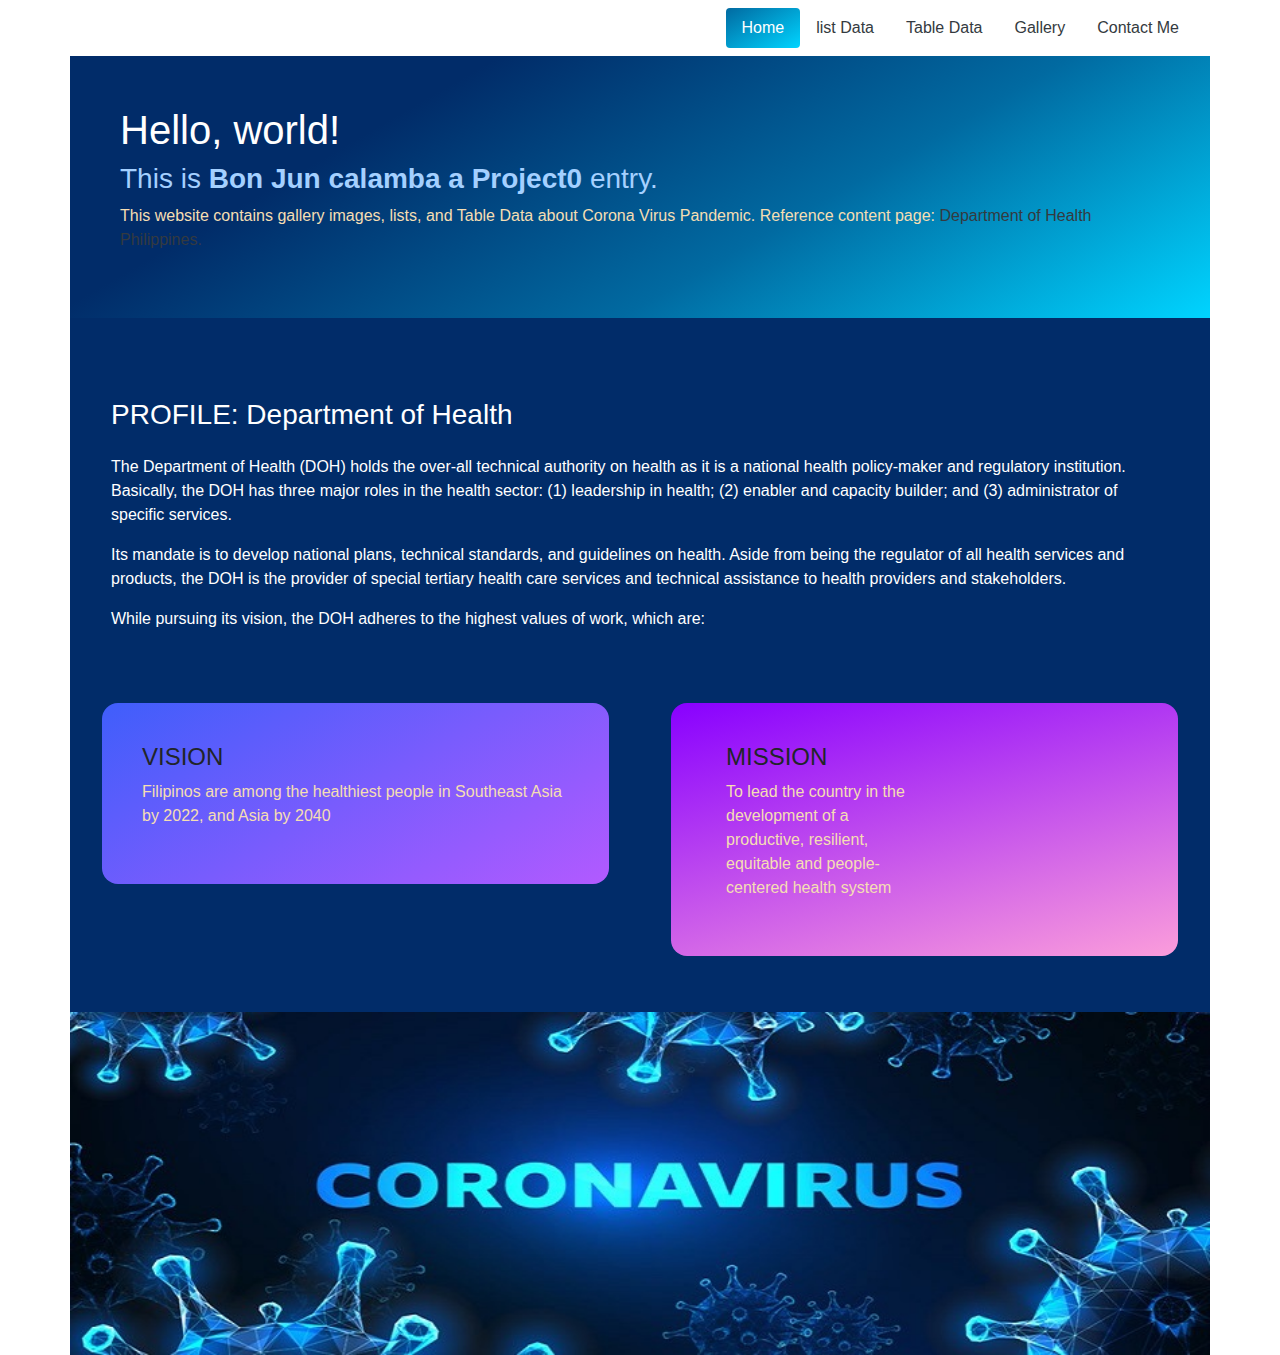
==== index.html @ d34b3af6 "add files" ====
<!DOCTYPE html>
<html>
    <head>
    	<meta charset="utf-8">
    	<meta name="viewport" content="width=device-width, initial-scale=1, shrink-to-fit=no">
        <title>My Web Page</title>
        <link rel="stylesheet" type="text/css" href="./css/style.css">
        <!-- You must use Bootstrap 4 on your website, taking advantage of at least one Bootstrap component -->
        <link rel="stylesheet" href="https://stackpath.bootstrapcdn.com/bootstrap/4.3.1/css/bootstrap.min.css" integrity="sha384-ggOyR0iXCbMQv3Xipma34MD+dH/1fQ784/j6cY/iJTQUOhcWr7x9JvoRxT2MZw1T" crossorigin="anonymous">
        <script src="https://code.jquery.com/jquery-3.3.1.slim.min.js" integrity="sha384-q8i/X+965DzO0rT7abK41JStQIAqVgRVzpbzo5smXKp4YfRvH+8abtTE1Pi6jizo" crossorigin="anonymous"></script>
		<script src="https://cdnjs.cloudflare.com/ajax/libs/popper.js/1.14.7/umd/popper.min.js" integrity="sha384-UO2eT0CpHqdSJQ6hJty5KVphtPhzWj9WO1clHTMGa3JDZwrnQq4sF86dIHNDz0W1" crossorigin="anonymous"></script>
		<script src="https://stackpath.bootstrapcdn.com/bootstrap/4.3.1/js/bootstrap.min.js" integrity="sha384-JjSmVgyd0p3pXB1rRibZUAYoIIy6OrQ6VrjIEaFf/nJGzIxFDsf4x0xIM+B07jRM" crossorigin="anonymous"></script>
    </head>
    <body>
    	<header>
    		<!-- Your website must contain at least four different. HTML pages, and it should be possible to get from any page on your website to any other page by following one or more hyper links. -->
    		<nav class="nav container justify-content-end nav-pills">
    			<li class="nav-item"><a class="nav-link active" href="index.html">Home</a></li>
    			<li class="nav-item"><a class="nav-link" href="./container/listsdata.html">list Data</a></li>
    			<li class="nav-item"><a class="nav-link" href="./container/tabledata.html">Table Data</a></li>
    			<li class="nav-item"><a class="nav-link" href="./container/gallery.html">Gallery</a></li>
    			<li class="nav-item"><a class="nav-link" href="./container/contactus.html">Contact Me</a></li>
    		</nav>    	
    	</header>
    	<section id="banner" class="container">
    		<div>
    			<h1>Hello, world!</h1>
    			<h3>This is <b>Bon Jun calamba a Project0</b> entry.</h3>
    			<p>This website contains gallery images, lists, and Table Data about Corona Virus Pandemic. Reference content page: <a href="http://www.doh.gov.ph/">Department of Health Philippines.</a></p>    			
    		</div>
    	</section>
    	<section id="home-content" class="container">
    		<div class="row">
	    		<div id="col-lg-6" >
		    		<div id="home-profile" >
		    			<h3>PROFILE: Department of Health</h3>
		    			<p>The Department of Health (DOH) holds the over-all technical authority on health as it is a national health policy-maker and regulatory institution. Basically, the DOH has three major roles in the health sector: (1) leadership in health; (2) enabler and capacity builder; and (3) administrator of specific services.</p> 
		    			<p>Its mandate is to develop national plans, technical standards, and guidelines on health. Aside from being the regulator of all health services and products, the DOH is the provider of special tertiary health care services and technical assistance to health providers and stakeholders. </p>
		    			<p>While pursuing its vision, the DOH adheres to the highest values of work, which are:</p>    			
		    		</div>
	    		</div>
	    		<div class="col-lg-6">
		    		<div class="homevision">
		    			<h4>VISION</h4>
		    			<p>Filipinos are among the healthiest people in Southeast Asia by 2022, and Asia by 2040</p>    			
		    		</div>
	    		</div>
	    		<div class="col-lg-6">
		    		<div class="homemission">
		    			<h4 class=" col-lg-6">MISSION</h4>
		    			<p class=" col-lg-6">To lead the country in the development of a productive, resilient, equitable and people-centered health system</p>
		    		</div>
	    		</div>
    		</div>    		
    	</section>
    	<footer class="container">
    		<div>
    			<img src="./img/homebanner.jpg" width="100%">
    		</div>
    	</footer>
    </body>
</html>
---- css/style.css ----
#banner {
	background: rgb(1,44,105);
	background: linear-gradient(150deg, rgba(1,44,105,1) 27%, rgba(1,106,161,1) 63%, rgba(0,212,255,1) 100%);
	padding:50px;
}
#home-content {
	background: #012c69;
	padding:40px 16px;	
}
#home-profile {
	padding:40px;
}
.homevision, .homemission {
	padding:40px;
	margin:16px;
	border-radius: 16px;
}
.homemission {
	background: rgb(251,157,219);
	background: linear-gradient(345deg, rgba(251,157,219,1) 0%, rgba(136,0,255,1) 100%);
}
.homevision {
	background: rgb(63,94,251);
	background: linear-gradient(150deg, rgba(63,94,251,1) 0%, rgba(178,90,255,1) 100%);
}
#home-profile h3 {
	color:#fff;
	padding-bottom: 16px;
}
#home-profile p {
	color:#fff;
}
h1 {
	color:#fff;
}
h3 {
	color:#a4d0ff;
}
p {
	color:#f5deb3;
}
a {
    color: #343a40 !important;
}
.nav {
	display: flex;
}
.nav-pills .nav-link {	
    border-radius: 0.10rem;
    margin: 8px 0px;
}
.nav-pills .nav-link.active, .nav-pills .show>.nav-link {
    color: #fff !important;
    background: linear-gradient(150deg, rgba(1,106,161,1) 0%, rgba(0,212,255,1) 100%);
}
footer.container {
    padding: 0px;
}
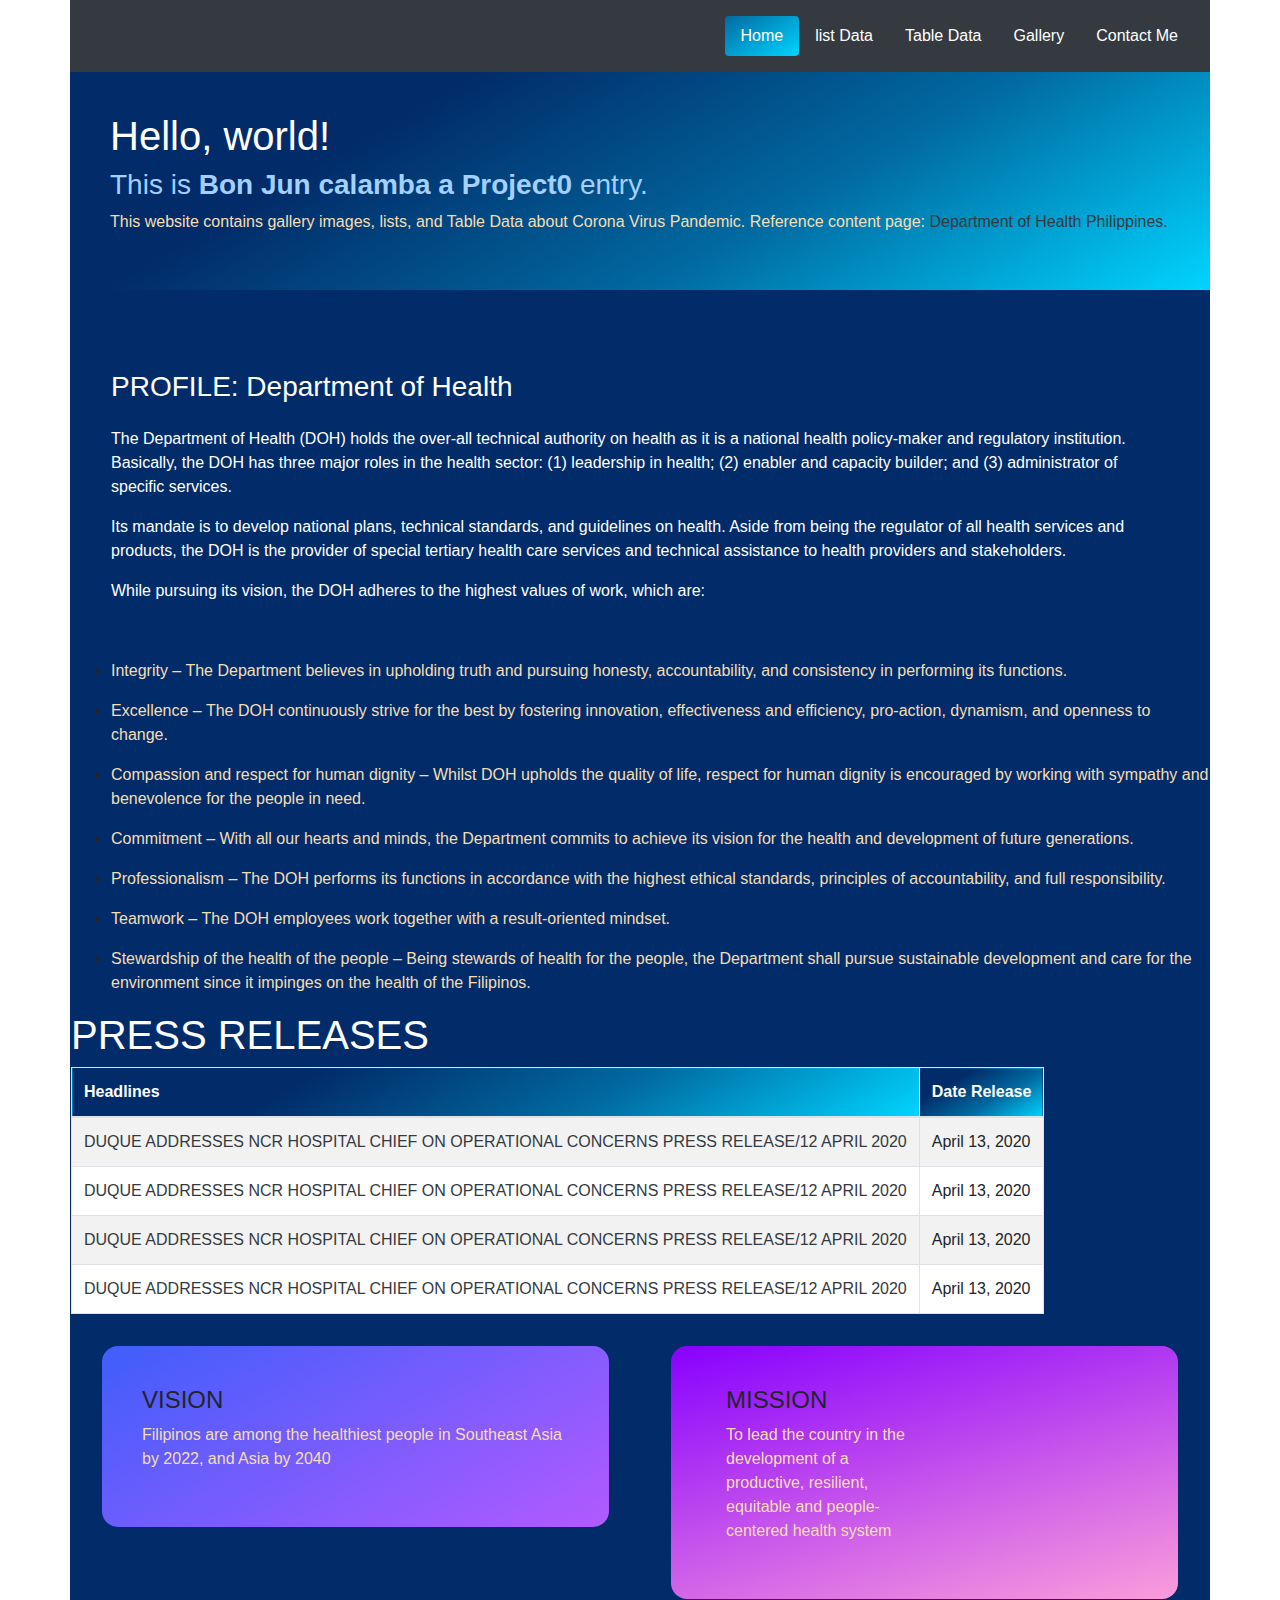
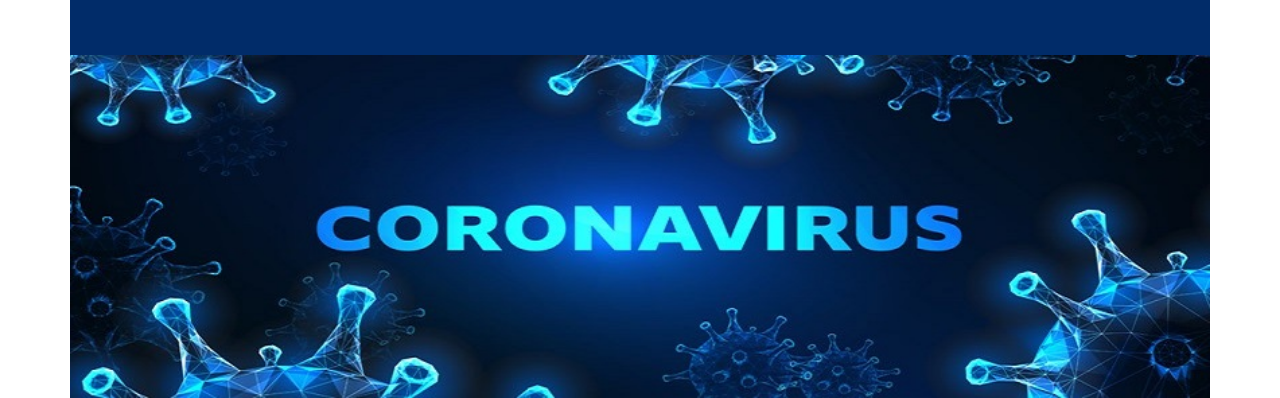
==== commit 0c579300: "added files and images" ====
--- a/index.html
+++ b/index.html
@@ -14,7 +14,7 @@
     <body>
     	<header>
     		<!-- Your website must contain at least four different. HTML pages, and it should be possible to get from any page on your website to any other page by following one or more hyper links. -->
-    		<nav class="nav container justify-content-end nav-pills">
+    		<nav class="nav navbar container justify-content-end nav-pills navbar-dark bg-dark">
     			<li class="nav-item"><a class="nav-link active" href="index.html">Home</a></li>
     			<li class="nav-item"><a class="nav-link" href="./container/listsdata.html">list Data</a></li>
     			<li class="nav-item"><a class="nav-link" href="./container/tabledata.html">Table Data</a></li>
@@ -39,6 +39,50 @@
 		    			<p>While pursuing its vision, the DOH adheres to the highest values of work, which are:</p>    			
 		    		</div>
 	    		</div>
+                <div id="col-lg-6" >
+                    <div id="home-lists" >
+                        <ul>
+                            <li><p>Integrity – The Department believes in upholding truth and pursuing honesty, accountability, and consistency in performing its functions.</p></li>
+                            <li><p>Excellence – The DOH continuously strive for the best by fostering innovation, effectiveness and efficiency, pro-action, dynamism, and openness to change.</p></li>
+                            <li><p>Compassion and respect for human dignity – Whilst DOH upholds the quality of life, respect for human dignity is encouraged by working with sympathy and benevolence for the people in need.</p></li>
+                            <li><p>Commitment – With all our hearts and minds, the Department commits to achieve its vision for the health and development of future generations.</p></li>
+                            <li><p>Professionalism – The DOH performs its functions in accordance with the highest ethical standards, principles of accountability, and full responsibility.</p></li>
+                            <li><p>Teamwork – The DOH employees work together with a result-oriented mindset.</p></li>
+                            <li><p>Stewardship of the health of the people – Being stewards of health for the people, the Department shall pursue sustainable development and care for the environment since it impinges on the health of the Filipinos.</p></li>
+                        </ul>
+                    </div>
+                </div>
+                <div id="col-lg-6" >
+                    <div id="home-table" >
+                        <h1>PRESS RELEASES</h1>
+                        <table class="table table-bordered table-striped">
+                            <thead>
+                                <tr>
+                                    <th>Headlines</th>
+                                    <th>Date Release</th>
+                                </tr>
+                            </thead>
+                            <tbody>
+                                <tr>
+                                    <td><a href="https://www.doh.gov.ph/doh-press-release/DUQUE-ADDRESSES-NCR-HOSPITAL-CHIEF-ON-OPERATIONAL-CONCERNS">DUQUE ADDRESSES NCR HOSPITAL CHIEF ON OPERATIONAL CONCERNS PRESS RELEASE/12 APRIL 2020</a></td>
+                                    <td>April 13, 2020</td>
+                                </tr>
+                                <tr>
+                                    <td><a href="https://www.doh.gov.ph/doh-press-release/DUQUE-ADDRESSES-NCR-HOSPITAL-CHIEF-ON-OPERATIONAL-CONCERNS">DUQUE ADDRESSES NCR HOSPITAL CHIEF ON OPERATIONAL CONCERNS PRESS RELEASE/12 APRIL 2020</a></td>
+                                    <td>April 13, 2020</td>
+                                </tr>
+                                <tr>
+                                    <td><a href="https://www.doh.gov.ph/doh-press-release/DUQUE-ADDRESSES-NCR-HOSPITAL-CHIEF-ON-OPERATIONAL-CONCERNS">DUQUE ADDRESSES NCR HOSPITAL CHIEF ON OPERATIONAL CONCERNS PRESS RELEASE/12 APRIL 2020</a></td>
+                                    <td>April 13, 2020</td>
+                                </tr>
+                                <tr>
+                                    <td><a href="https://www.doh.gov.ph/doh-press-release/DUQUE-ADDRESSES-NCR-HOSPITAL-CHIEF-ON-OPERATIONAL-CONCERNS">DUQUE ADDRESSES NCR HOSPITAL CHIEF ON OPERATIONAL CONCERNS PRESS RELEASE/12 APRIL 2020</a></td>
+                                    <td>April 13, 2020</td>
+                                </tr>
+                            </tbody>
+                        </table>
+                    </div>
+                </div>
 	    		<div class="col-lg-6">
 		    		<div class="homevision">
 		    			<h4>VISION</h4>
--- a/css/style.css
+++ b/css/style.css
@@ -1,58 +1,73 @@
+/* Using SASS variable, Nesting and Inheritance - Reffer to .scss file */
+/* Using SASS Variable */
+#home-content {
+  background: #012c69;
+  padding: 40px 16px; }
+
+/* Using SASS Nesting and Inheritance */
+#home-content .homevision, #home-content .homemission {
+  padding: 40px;
+  margin: 16px;
+  border-radius: 16px; }
+
+#home-profile {
+  padding: 40px; }
+
 #banner {
-	background: rgb(1,44,105);
-	background: linear-gradient(150deg, rgba(1,44,105,1) 27%, rgba(1,106,161,1) 63%, rgba(0,212,255,1) 100%);
-	padding:50px;
-}
-#home-content {
-	background: #012c69;
-	padding:40px 16px;	
-}
-#home-profile {
-	padding:40px;
-}
-.homevision, .homemission {
-	padding:40px;
-	margin:16px;
-	border-radius: 16px;
-}
+  background: #012c69;
+  background: linear-gradient(150deg, #012c69 27%, #016aa1 63%, #00d4ff 100%);
+  padding: 40px; }
+
 .homemission {
-	background: rgb(251,157,219);
-	background: linear-gradient(345deg, rgba(251,157,219,1) 0%, rgba(136,0,255,1) 100%);
-}
+  background: #fb9ddb;
+  background: linear-gradient(345deg, #fb9ddb 0%, #8800ff 100%); }
+
 .homevision {
-	background: rgb(63,94,251);
-	background: linear-gradient(150deg, rgba(63,94,251,1) 0%, rgba(178,90,255,1) 100%);
-}
+  background: #3f5efb;
+  background: linear-gradient(150deg, #3f5efb 0%, #b25aff 100%); }
+
 #home-profile h3 {
-	color:#fff;
-	padding-bottom: 16px;
-}
+  color: #ffffff;
+  padding-bottom: 16px; }
+
 #home-profile p {
-	color:#fff;
-}
+  color: #ffffff; }
+
 h1 {
-	color:#fff;
-}
+  color: #ffffff; }
+
 h3 {
-	color:#a4d0ff;
-}
+  color: #a4d0ff; }
+
 p {
-	color:#f5deb3;
-}
-a {
-    color: #343a40 !important;
-}
+  color: #f5deb3; }
+
+section a {
+  color: #343a40 !important; }
+
+/* Using SASS Nesting */
 .nav {
-	display: flex;
-}
-.nav-pills .nav-link {	
-    border-radius: 0.10rem;
-    margin: 8px 0px;
-}
-.nav-pills .nav-link.active, .nav-pills .show>.nav-link {
-    color: #fff !important;
-    background: linear-gradient(150deg, rgba(1,106,161,1) 0%, rgba(0,212,255,1) 100%);
-}
+  display: flex; }
+  .nav a {
+    color: #ffffff; }
+
+table {
+  background-color: #ffffff; }
+  table th {
+    background: linear-gradient(150deg, #012c69 27%, #016aa1 63%, #00d4ff 100%);
+    color: #ffffff; }
+  table th {
+    color: #00000; }
+
+.nav-pills .nav-link {
+  border-radius: 0.10rem;
+  margin: 8px 0px; }
+
+.nav-pills .nav-link.active, .nav-pills .show > .nav-link {
+  color: #ffffff !important;
+  background: linear-gradient(150deg, #016aa1 0%, #00d4ff 100%); }
+
 footer.container {
-    padding: 0px;
-}+  padding: 0px; }
+
+/*# sourceMappingURL=style.css.map */
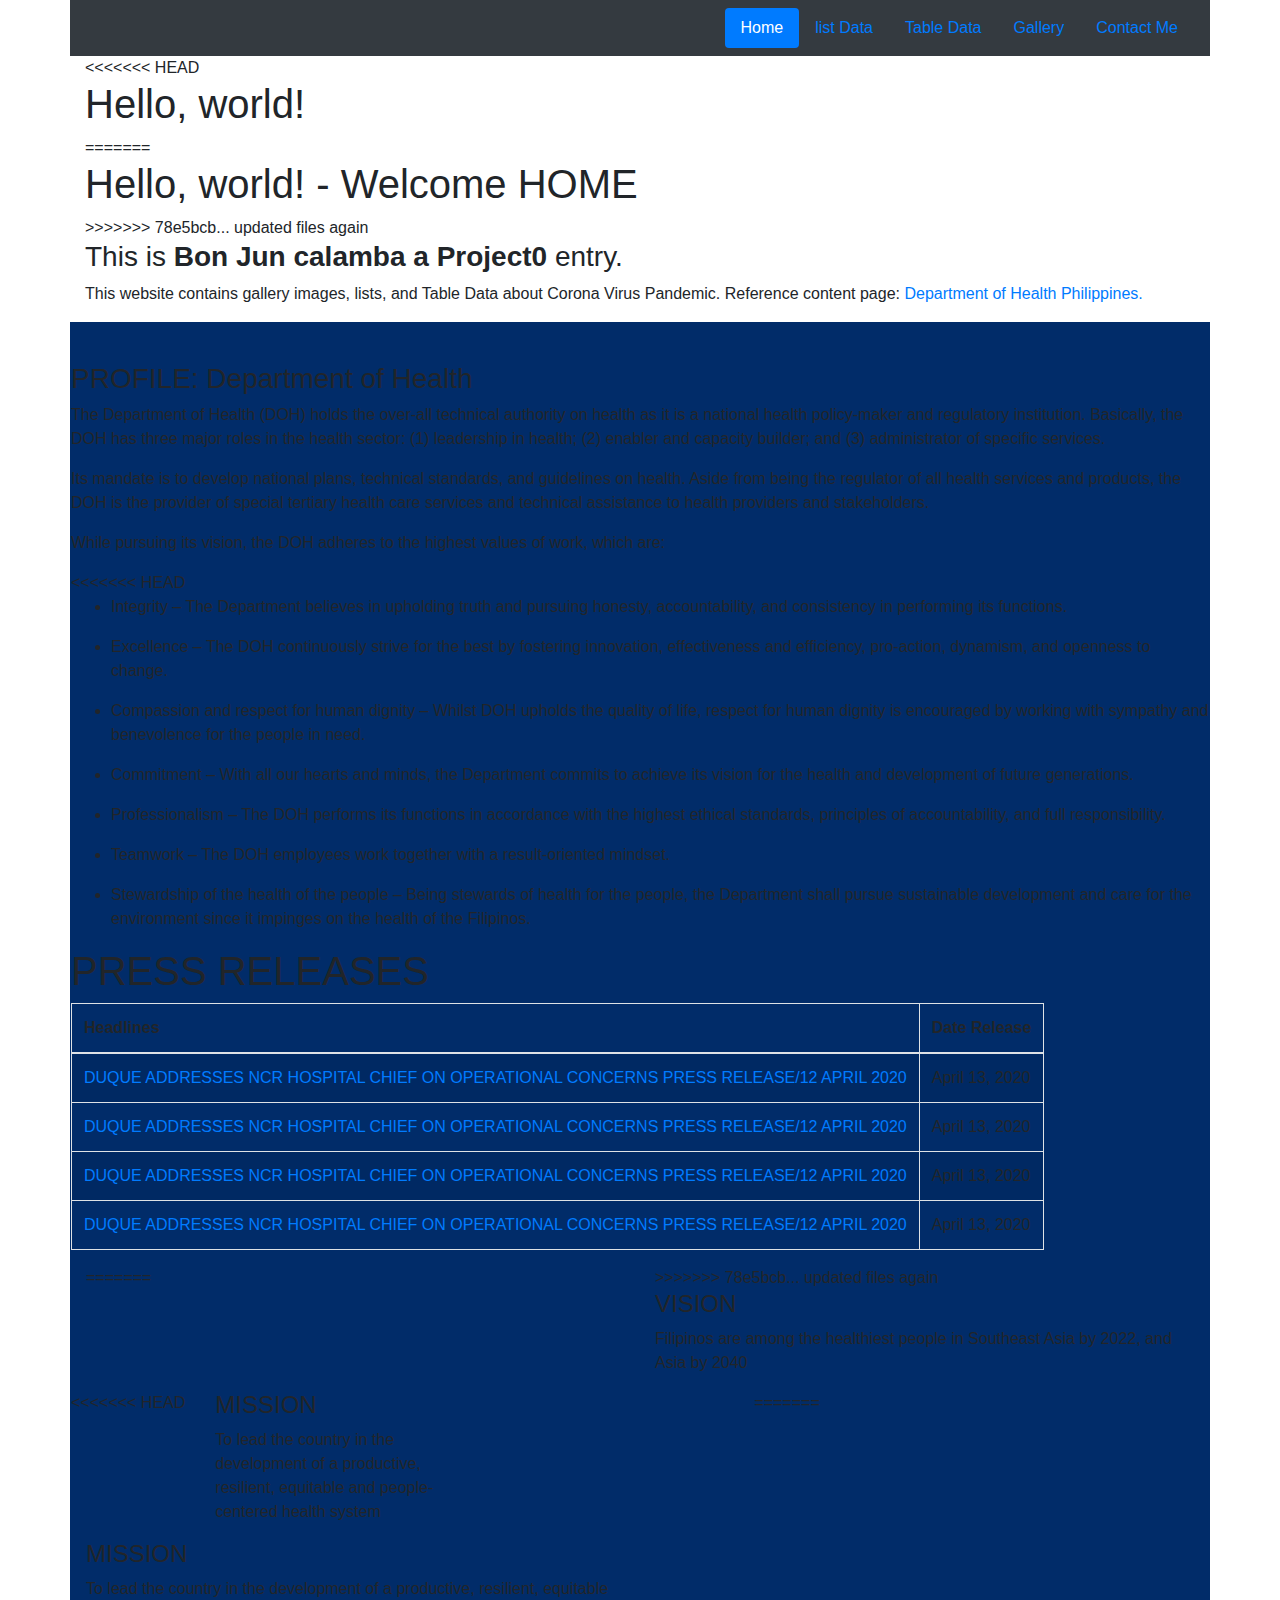
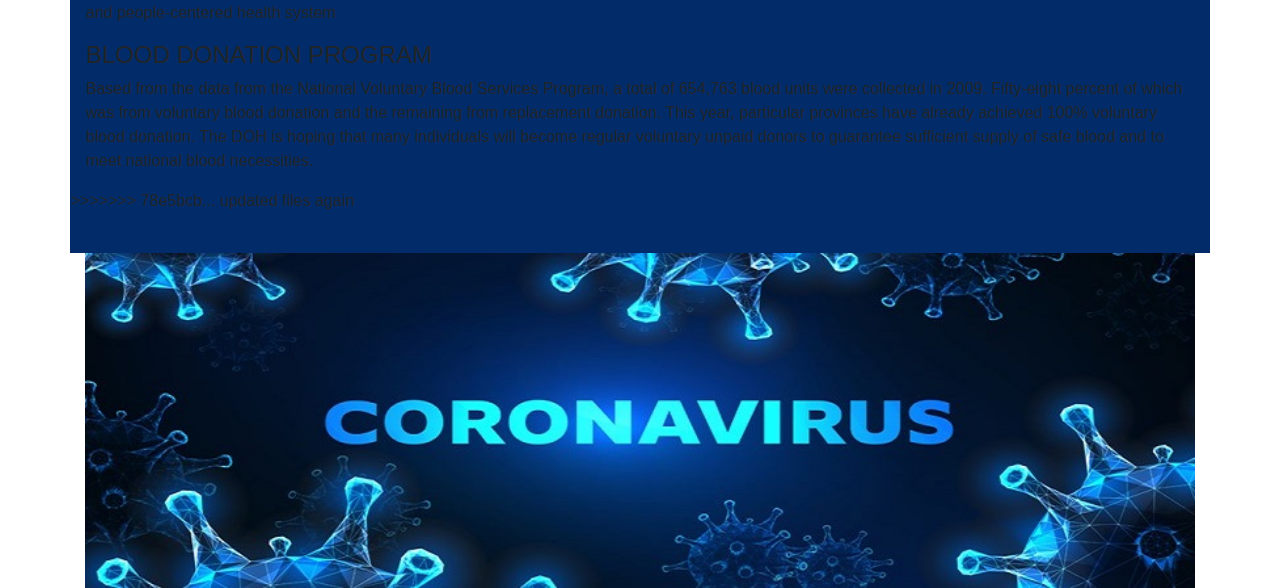
==== commit 263ba832: "Added files" ====
--- a/index.html
+++ b/index.html
@@ -24,7 +24,11 @@
     	</header>
     	<section id="banner" class="container">
     		<div>
+<<<<<<< HEAD
     			<h1>Hello, world!</h1>
+=======
+    			<h1>Hello, world! - Welcome HOME</h1>
+>>>>>>> 78e5bcb... updated files again
     			<h3>This is <b>Bon Jun calamba a Project0</b> entry.</h3>
     			<p>This website contains gallery images, lists, and Table Data about Corona Virus Pandemic. Reference content page: <a href="http://www.doh.gov.ph/">Department of Health Philippines.</a></p>    			
     		</div>
@@ -38,6 +42,7 @@
 		    			<p>Its mandate is to develop national plans, technical standards, and guidelines on health. Aside from being the regulator of all health services and products, the DOH is the provider of special tertiary health care services and technical assistance to health providers and stakeholders. </p>
 		    			<p>While pursuing its vision, the DOH adheres to the highest values of work, which are:</p>    			
 		    		</div>
+<<<<<<< HEAD
 	    		</div>
                 <div id="col-lg-6" >
                     <div id="home-lists" >
@@ -84,17 +89,36 @@
                     </div>
                 </div>
 	    		<div class="col-lg-6">
+=======
+	    		</div>                
+	    		<div class="col-lg-6 col-md-4 col-sm-6 col-xs-6">
+>>>>>>> 78e5bcb... updated files again
 		    		<div class="homevision">
 		    			<h4>VISION</h4>
 		    			<p>Filipinos are among the healthiest people in Southeast Asia by 2022, and Asia by 2040</p>    			
 		    		</div>
 	    		</div>
+<<<<<<< HEAD
 	    		<div class="col-lg-6">
 		    		<div class="homemission">
 		    			<h4 class=" col-lg-6">MISSION</h4>
 		    			<p class=" col-lg-6">To lead the country in the development of a productive, resilient, equitable and people-centered health system</p>
 		    		</div>
 	    		</div>
+=======
+	    		<div class="col-lg-6 col-md-4 col-sm-6 col-xs-6">
+		    		<div class="homemission">
+		    			<h4>MISSION</h4>
+		    			<p>To lead the country in the development of a productive, resilient, equitable and people-centered health system</p>
+		    		</div>
+	    		</div>
+                <div class="col-lg-12 col-md-4 col-sm-12 col-xs-12">
+                    <div class="blooddonor">
+                        <h4>BLOOD DONATION PROGRAM</h4>
+                        <p>Based from the data from the National Voluntary Blood Services Program, a total of 654,763 blood units were collected in 2009. Fifty-eight percent of which was from voluntary blood donation and the remaining from replacement donation. This year, particular provinces have already achieved 100% voluntary blood donation. The DOH is hoping that many individuals will become regular voluntary unpaid donors to guarantee sufficient supply of safe blood and to meet national blood necessities.</p>
+                    </div>
+                </div>
+>>>>>>> 78e5bcb... updated files again
     		</div>    		
     	</section>
     	<footer class="container">
--- a/css/style.css
+++ b/css/style.css
@@ -5,7 +5,11 @@
   padding: 40px 16px; }
 
 /* Using SASS Nesting and Inheritance */
+<<<<<<< HEAD
 #home-content .homevision, #home-content .homemission {
+=======
+#home-content .homevision, #home-content .homemission, #home-content .blooddonor {
+>>>>>>> 78e5bcb... updated files again
   padding: 40px;
   margin: 16px;
   border-radius: 16px; }
@@ -22,7 +26,11 @@
   background: #fb9ddb;
   background: linear-gradient(345deg, #fb9ddb 0%, #8800ff 100%); }
 
+<<<<<<< HEAD
 .homevision {
+=======
+.homevision, .blooddonor {
+>>>>>>> 78e5bcb... updated files again
   background: #3f5efb;
   background: linear-gradient(150deg, #3f5efb 0%, #b25aff 100%); }
 
@@ -42,6 +50,21 @@
 p {
   color: #f5deb3; }
 
+<<<<<<< HEAD
+=======
+#home-lists > ul {
+  list-style-type: square;
+  color: white; }
+
+#home-contact {
+  color: white; }
+
+#home-contact button {
+  margin-top: 24px;
+  color: white;
+  border: 2px solid white; }
+
+>>>>>>> 78e5bcb... updated files again
 section a {
   color: #343a40 !important; }
 
@@ -52,7 +75,12 @@
     color: #ffffff; }
 
 table {
+<<<<<<< HEAD
   background-color: #ffffff; }
+=======
+  background-color: #ffffff;
+  margin: auto; }
+>>>>>>> 78e5bcb... updated files again
   table th {
     background: linear-gradient(150deg, #012c69 27%, #016aa1 63%, #00d4ff 100%);
     color: #ffffff; }
@@ -70,4 +98,26 @@
 footer.container {
   padding: 0px; }
 
+<<<<<<< HEAD
+=======
+/* Using SASS Nesting and @media query */
+@media screen and (max-width: 900px) {
+  .homevision, .homemission, .blooddonor {
+    border: 5px solid white; }
+    .homevision p:hover, .homemission p:hover, .blooddonor p:hover {
+      background: blue;
+      color: yellow; } }
+@media screen and (max-width: 600px) {
+  .homevision, .homemission, .blooddonor {
+    background: black;
+    color: #4ba2ff;
+    border: 5px dashed white; }
+    .homevision h4:after, .homemission h4:after, .blooddonor h4:after {
+      content: "\2605";
+      position: absolute; }
+    .homevision h4:hover, .homemission h4:hover, .blooddonor h4:hover {
+      background: white;
+      color: linear-gradient(150deg, #016aa1 0%, #00d4ff 100%); } }
+
+>>>>>>> 78e5bcb... updated files again
 /*# sourceMappingURL=style.css.map */
